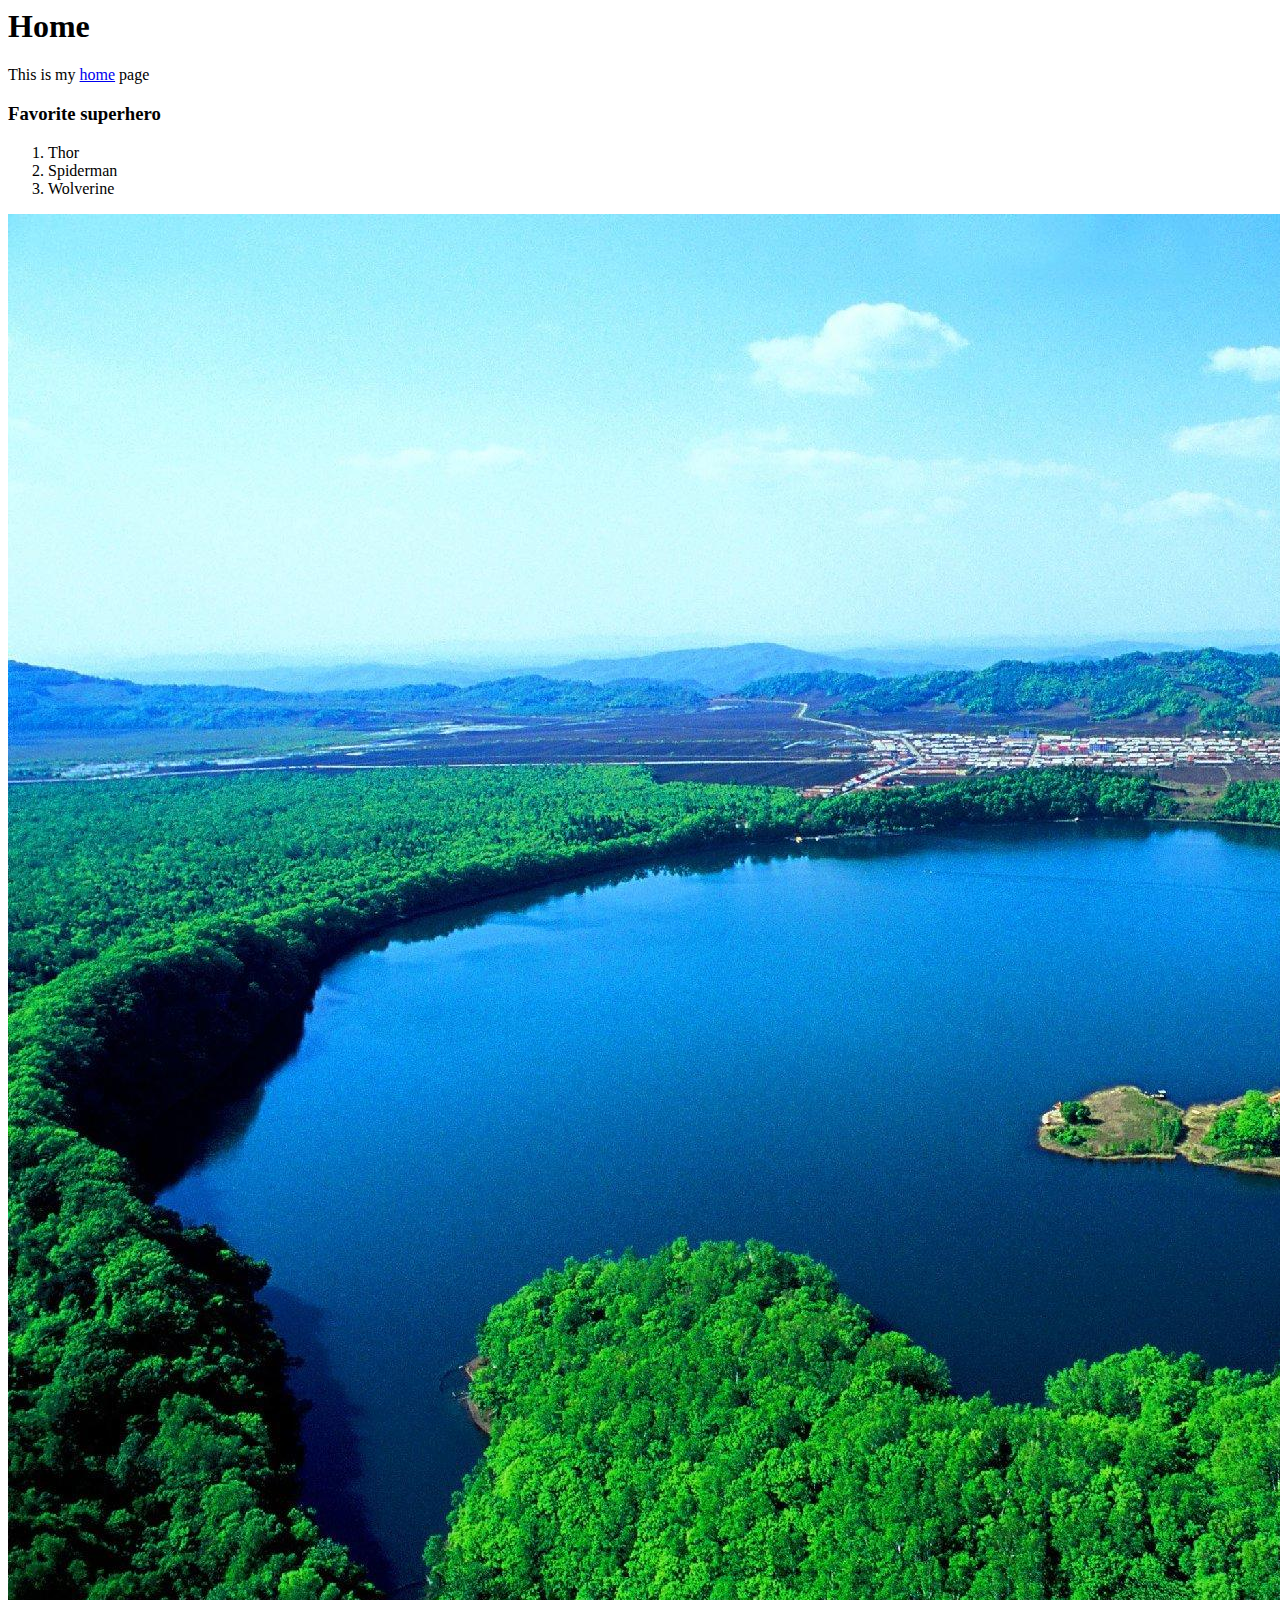
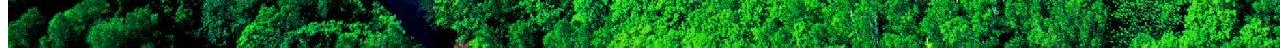
==== index.html @ 5a1dde93 "Add files via upload" ====
<html>
  <head>
    <title>homepage</title>
  </head>

  <body>
    <h1>Home</h1>
    <p>This is my <a href="http://www.cnn.com">home</a> page</p>
    <h3>Favorite superhero</h3>
    <ol>
      <li>Thor</li>
      <li>Spiderman</li>
      <li>Wolverine</li>
    </ol>
    <img src='lake1.jpg'>
  </body>

  <srcipt>
  </script>

</html>
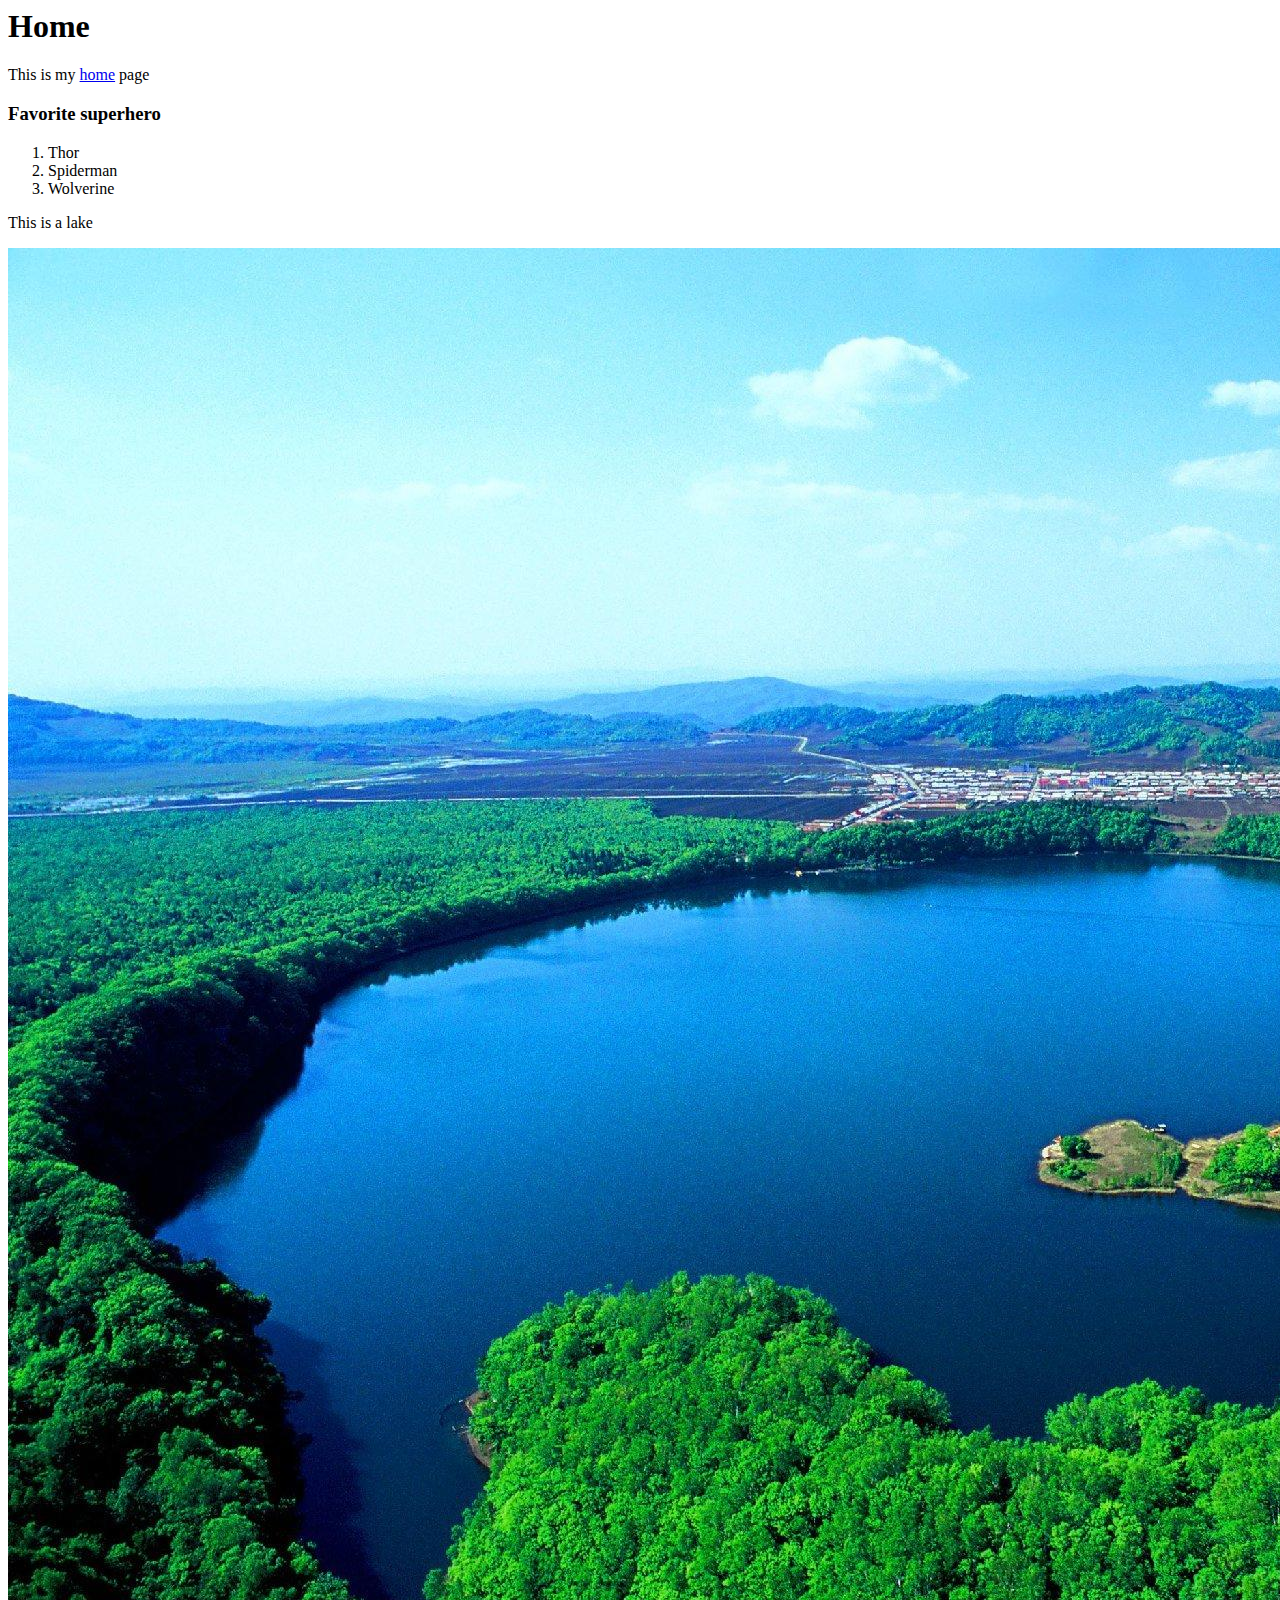
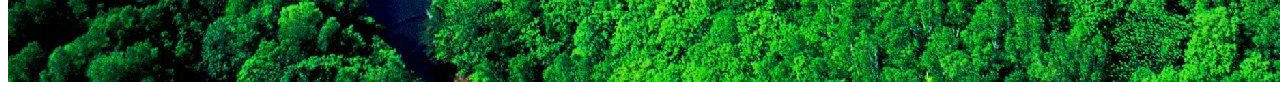
==== commit 73935da9: "Add files via upload" ====
--- a/index.html
+++ b/index.html
@@ -12,6 +12,7 @@
       <li>Spiderman</li>
       <li>Wolverine</li>
     </ol>
+    <p>This is a lake</p>
     <img src='lake1.jpg'>
   </body>
 
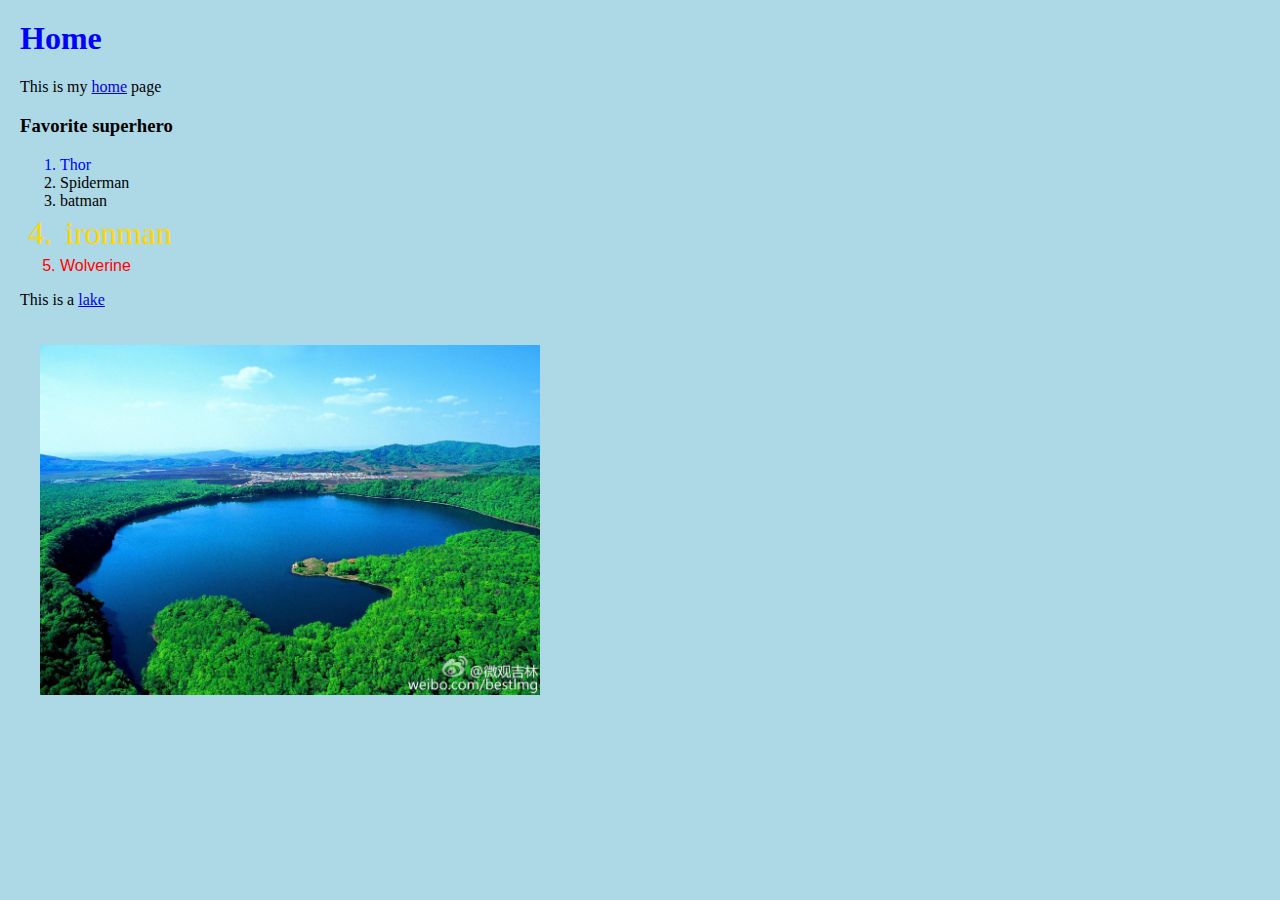
==== commit fdd29424: "Add files via upload" ====
--- a/index.html
+++ b/index.html
@@ -1,19 +1,40 @@
 <html>
   <head>
     <title>homepage</title>
+    <link rel ='stylesheet' href='styles.css'>
+    <style>
+      li{
+        font-family:fantasy;
+      }
+      body{
+        margin: 20px;
+        background: lightblue;
+      }
+      .myimg{
+        width: 500px;
+        padding: 20px;
+      }
+      #ironman{
+        padding: 5px;
+        font-size:2em;
+        color: gold;
+      }
+    </style>
   </head>
 
   <body>
-    <h1>Home</h1>
+    <h1 style='color:blue'>Home</h1>
     <p>This is my <a href="http://www.cnn.com">home</a> page</p>
     <h3>Favorite superhero</h3>
     <ol>
-      <li>Thor</li>
+      <li style='color:blue'>Thor</li>
       <li>Spiderman</li>
-      <li>Wolverine</li>
+      <li>batman</li>
+      <li id='ironman'>ironman</li>
+      <li style='color:red; font-family: arial;'>Wolverine</li>
     </ol>
-    <p>This is a lake</p>
-    <img src='lake1.jpg'>
+    <p>This is a <a href="about.html">lake</p>
+    <img src='lake1.jpg' class='myimg'>
   </body>
 
   <srcipt>
